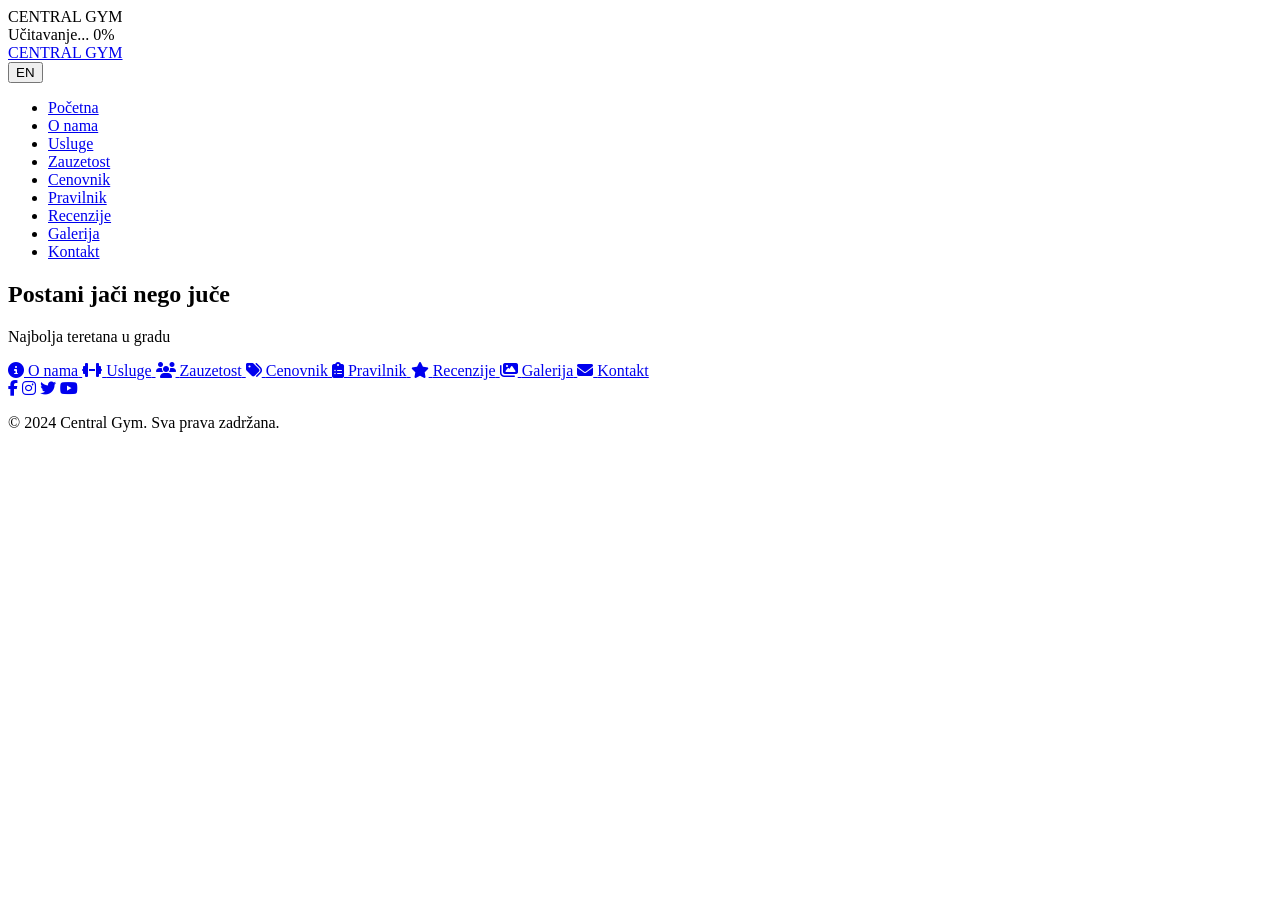
==== index.html @ d873c247 "Add files via upload" ====
<!DOCTYPE html>
<html lang="sr">
<head>
    <meta charset="UTF-8">
    <meta name="viewport" content="width=device-width, initial-scale=1.0">
    <title>Central Gym - Postani jači nego juče</title>
    
    <link rel="preconnect" href="https://fonts.googleapis.com">
    <link rel="preconnect" href="https://fonts.gstatic.com" crossorigin>
    <link href="https://fonts.googleapis.com/css2?family=Poppins:wght@300;400;600;700;900&display=swap" rel="stylesheet">
    <link rel="stylesheet" href="https://cdnjs.cloudflare.com/ajax/libs/font-awesome/6.4.0/css/all.min.css">
    
    <link rel="stylesheet" href="css/style.css">
    <link rel="stylesheet" href="css/navbar.css">
    <link rel="stylesheet" href="css/responsive.css">
</head>
<body>
    <div class="page-bg" style="background-image: url('assets/cntrl1.jpg')"></div>
    <!-- Loader -->
    <div class="loader-container" id="loader">
        <div class="loader-content">
            <div class="logo-loader">CENTRAL GYM</div>
            <div class="weight-bar">
                <div class="weight-plate left"></div>
                <div class="bar">
                    <div class="bar-fill" id="barFill"></div>
                </div>
                <div class="weight-plate right"></div>
            </div>
            <div class="loading-text" id="loadingText" data-sr="Učitavanje... 0%" data-en="Loading... 0%">Učitavanje... 0%</div>
        </div>
    </div>

    <!-- Navbar -->
    <nav class="navbar">
        <div class="nav-container">
            <a href="index.html" class="logo">CENTRAL GYM</a>
            <div class="nav-right">
                <button class="lang-switch" onclick="toggleLanguage()">EN</button>
                <div class="hamburger" onclick="toggleMenu()">
                    <span></span>
                    <span></span>
                    <span></span>
                </div>
            </div>
        </div>
    </nav>

    <!-- Fullscreen Menu -->
    <div class="menu-overlay" id="menuOverlay">
        <ul class="nav-menu">
            <li><a href="index.html" onclick="closeMenu()" data-sr="Početna" data-en="Home">Početna</a></li>
            <li><a href="onama.html" onclick="closeMenu()" data-sr="O nama" data-en="About">O nama</a></li>
            <li><a href="usluge.html" onclick="closeMenu()" data-sr="Usluge" data-en="Services">Usluge</a></li>
            <li><a href="zauzetost.html" onclick="closeMenu()" data-sr="Zauzetost" data-en="Occupancy">Zauzetost</a></li>
            <li><a href="cenovnik.html" onclick="closeMenu()" data-sr="Cenovnik" data-en="Pricing">Cenovnik</a></li>
            <li><a href="pravilnik.html" onclick="closeMenu()" data-sr="Pravilnik" data-en="Rules">Pravilnik</a></li>
            <li><a href="recenzije.html" onclick="closeMenu()" data-sr="Recenzije" data-en="Reviews">Recenzije</a></li>
            <li><a href="galerija.html" onclick="closeMenu()" data-sr="Galerija" data-en="Gallery">Galerija</a></li>
            <li><a href="kontakt.html" onclick="closeMenu()" data-sr="Kontakt" data-en="Contact">Kontakt</a></li>
        </ul>
    </div>

    <!-- Hero Section -->
    <section class="hero">
        <div class="hero-content">
            <h1 data-sr="Postani jači nego juče" data-en="Become Stronger Than Yesterday">Postani jači nego juče</h1>
            <p data-sr="Najbolja teretana u gradu" data-en="The Best Gym in the City">Najbolja teretana u gradu</p>
        </div>

        <!-- Quick Navigation -->
        <div class="quick-nav">
            <a href="onama.html" class="quick-nav-item">
                <i class="fas fa-info-circle"></i>
                <span data-sr="O nama" data-en="About Us">O nama</span>
            </a>
            <a href="usluge.html" class="quick-nav-item">
                <i class="fas fa-dumbbell"></i>
                <span data-sr="Usluge" data-en="Services">Usluge</span>
            </a>
            <a href="zauzetost.html" class="quick-nav-item">
                <i class="fas fa-users"></i>
                <span data-sr="Zauzetost" data-en="Occupancy">Zauzetost</span>
            </a>
            <a href="cenovnik.html" class="quick-nav-item">
                <i class="fas fa-tags"></i>
                <span data-sr="Cenovnik" data-en="Pricing">Cenovnik</span>
            </a>
            <a href="pravilnik.html" class="quick-nav-item">
                <i class="fas fa-clipboard-list"></i>
                <span data-sr="Pravilnik" data-en="Rules">Pravilnik</span>
            </a>
            <a href="recenzije.html" class="quick-nav-item">
                <i class="fas fa-star"></i>
                <span data-sr="Recenzije" data-en="Reviews">Recenzije</span>
            </a>
            <a href="galerija.html" class="quick-nav-item">
                <i class="fas fa-images"></i>
                <span data-sr="Galerija" data-en="Gallery">Galerija</span>
            </a>
            <a href="kontakt.html" class="quick-nav-item">
                <i class="fas fa-envelope"></i>
                <span data-sr="Kontakt" data-en="Contact">Kontakt</span>
            </a>
        </div>
    </section>

    <!-- Footer -->
    <footer>
        <div class="footer-content">
            <div class="social-links">
                <a href="#"><i class="fab fa-facebook-f"></i></a>
                <a href="#"><i class="fab fa-instagram"></i></a>
                <a href="#"><i class="fab fa-twitter"></i></a>
                <a href="#"><i class="fab fa-youtube"></i></a>
            </div>
            <p class="copyright" data-sr="© 2024 Central Gym. Sva prava zadržana." data-en="© 2024 Central Gym. All rights reserved.">© 2024 Central Gym. Sva prava zadržana.</p>
        </div>
    </footer>

    <script src="js/loader.js"></script>
    <script src="js/main.js"></script>
</body>
</html>
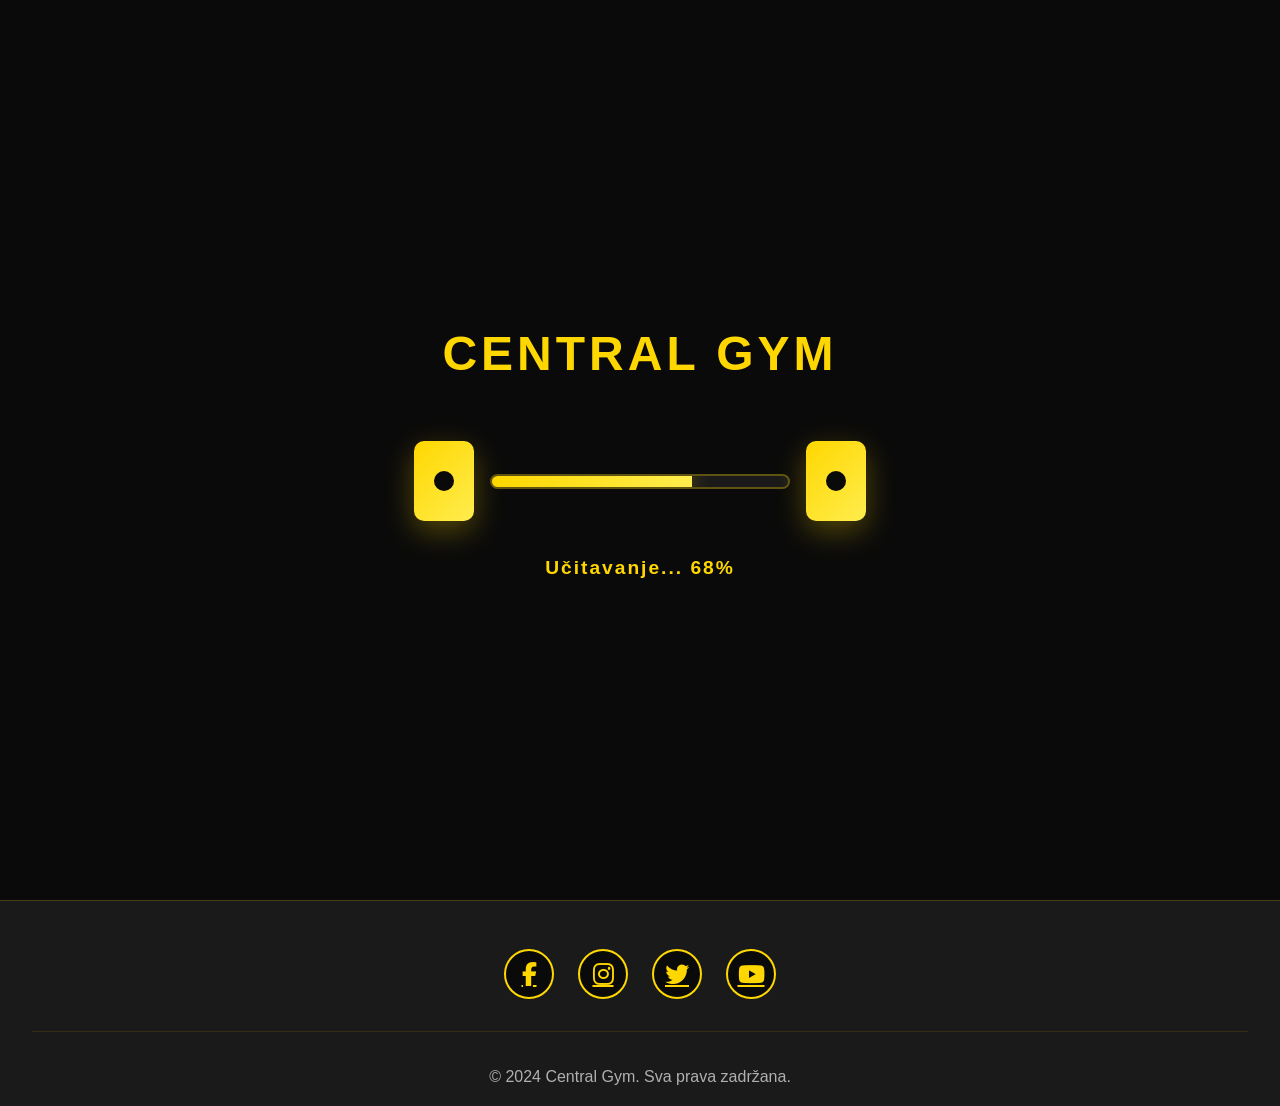
==== commit c17520db: "Update index.html" ====
--- a/index.html
+++ b/index.html
@@ -15,7 +15,7 @@
     <link rel="stylesheet" href="css/responsive.css">
 </head>
 <body>
-    <div class="page-bg" style="background-image: url('assets/cntrl1.jpg')"></div>
+    <div class="page-bg" style="background-image: url('https://res.cloudinary.com/yourname/image/upload/cntrl1.jpg')"></div>
     <!-- Loader -->
     <div class="loader-container" id="loader">
         <div class="loader-content">
@@ -121,4 +121,4 @@
     <script src="js/loader.js"></script>
     <script src="js/main.js"></script>
 </body>
-</html>+</html>
--- a/css/style.css
+++ b/css/style.css
@@ -0,0 +1,1660 @@
+* {
+    margin: 0;
+    padding: 0;
+    box-sizing: border-box;
+}
+
+:root {
+    --primary-gold: #FFD700;
+    --dark-bg: #0a0a0a;
+    --card-bg: #1a1a1a;
+    --text-white: #ffffff;
+    --text-gray: #b0b0b0;
+    --green: #00ff41;
+    --yellow: #FFD700;
+    --red: #ff3838;
+    --transition: all 0.3s cubic-bezier(0.4, 0, 0.2, 1);
+}
+
+body {
+    font-family: 'Poppins', sans-serif;
+    background-color: var(--dark-bg);
+    color: var(--text-white);
+    line-height: 1.6;
+    overflow-x: hidden;
+}
+
+/* Page background images */
+.page-bg {
+    position: fixed;
+    top: 0;
+    left: 0;
+    width: 100%;
+    height: 100%;
+    z-index: -1;
+    background-size: cover;
+    background-position: center;
+    background-repeat: no-repeat;
+    filter: blur(8px);
+    transform: scale(1.05);
+}
+
+.page-bg::after {
+    content: '';
+    position: absolute;
+    top: 0;
+    left: 0;
+    width: 100%;
+    height: 100%;
+    background: rgba(10, 10, 10, 0.75);
+}
+
+/* Loader Styles */
+/* Loader Styles - FIX */
+.loader-container {
+    position: fixed;
+    top: 0;
+    left: 0;
+    width: 100%;
+    height: 100vh;
+    background: var(--dark-bg); /* Solidna pozadina */
+    display: flex;
+    align-items: center;
+    justify-content: center;
+    z-index: 9999;
+    transition: opacity 0.5s ease, visibility 0.5s ease;
+}
+
+.loader-container.hidden {
+    opacity: 0;
+    visibility: hidden;
+    pointer-events: none; /* Dodato da se ne može kliknuti */
+}
+
+.loader-content {
+    text-align: center;
+}
+
+.logo-loader {
+    font-size: 3rem;
+    font-weight: 900;
+    color: var(--primary-gold);
+    text-transform: uppercase;
+    letter-spacing: 4px;
+    margin-bottom: 3rem;
+    animation: pulse 2s ease-in-out infinite;
+}
+
+@keyframes pulse {
+    0%, 100% { opacity: 1; transform: scale(1); }
+    50% { opacity: 0.8; transform: scale(1.05); }
+}
+
+/* Weight Bar Loader */
+.weight-bar {
+    display: flex;
+    align-items: center;
+    justify-content: center;
+    gap: 1rem;
+    margin-bottom: 2rem;
+}
+
+.weight-plate {
+    width: 60px;
+    height: 80px;
+    background: linear-gradient(135deg, var(--primary-gold) 0%, #ffed4e 100%);
+    border-radius: 10px;
+    position: relative;
+    box-shadow: 0 10px 30px rgba(255, 215, 0, 0.3);
+}
+
+.weight-plate::before {
+    content: '';
+    position: absolute;
+    top: 50%;
+    left: 50%;
+    transform: translate(-50%, -50%);
+    width: 20px;
+    height: 20px;
+    background: var(--dark-bg);
+    border-radius: 50%;
+}
+
+.weight-plate.left {
+    animation: liftLeft 1.5s ease-in-out infinite;
+}
+
+.weight-plate.right {
+    animation: liftRight 1.5s ease-in-out infinite;
+}
+
+@keyframes liftLeft {
+    0%, 100% { transform: translateY(0) rotate(0deg); }
+    50% { transform: translateY(-20px) rotate(-10deg); }
+}
+
+@keyframes liftRight {
+    0%, 100% { transform: translateY(0) rotate(0deg); }
+    50% { transform: translateY(-20px) rotate(10deg); }
+}
+
+.bar {
+    width: 300px;
+    height: 15px;
+    background: var(--card-bg);
+    border-radius: 10px;
+    overflow: hidden;
+    border: 2px solid rgba(255, 215, 0, 0.3);
+}
+
+.bar-fill {
+    height: 100%;
+    width: 0%;
+    background: linear-gradient(90deg, var(--primary-gold) 0%, #ffed4e 100%);
+    transition: width 0.3s ease;
+    box-shadow: 0 0 20px rgba(255, 215, 0, 0.5);
+}
+
+.loading-text {
+    color: var(--primary-gold);
+    font-size: 1.2rem;
+    font-weight: 600;
+    letter-spacing: 2px;
+}
+
+/* Common Button */
+.cta-button {
+    display: inline-block;
+    background: var(--primary-gold);
+    color: var(--dark-bg);
+    padding: 1rem 3rem;
+    border-radius: 50px;
+    text-decoration: none;
+    font-weight: 700;
+    font-size: 1.1rem;
+    text-transform: uppercase;
+    letter-spacing: 2px;
+    transition: var(--transition);
+    box-shadow: 0 10px 30px rgba(255, 215, 0, 0.3);
+    border: none;
+    cursor: pointer;
+    font-family: 'Poppins', sans-serif;
+}
+
+.cta-button:hover {
+    transform: translateY(-5px);
+    box-shadow: 0 15px 40px rgba(255, 215, 0, 0.5);
+}
+
+/* Hero Section */
+/* Hero Section - RESPONSIVE FIX */
+.hero {
+    min-height: 100vh;
+    height: 100vh;
+    display: flex;
+    flex-direction: column;
+    align-items: center;
+    justify-content: center;
+    text-align: center;
+    background: linear-gradient(rgba(0, 0, 0, 0.7), rgba(0, 0, 0, 0.7)),
+                url('data:image/svg+xml,<svg xmlns="http://www.w3.org/2000/svg" viewBox="0 0 1200 800"><rect fill="%230a0a0a"/><path fill="%23FFD700" opacity="0.05" d="M0 400l50-16.7c50-16.6 150-50 250-50 100 0 200 33.4 300 50 100 16.7 200 16.7 300 0 100-16.6 200-50 250-66.6l50-16.7V0H0z"/></svg>');
+    background-size: cover;
+    background-position: center;
+    background-attachment: fixed;
+    position: relative;
+    overflow: hidden;
+    padding: 100px 20px 200px; /* Više padding-a dole za quick nav */
+}
+
+.hero::before {
+    content: '';
+    position: absolute;
+    top: 0;
+    left: 0;
+    right: 0;
+    bottom: 0;
+    background: radial-gradient(circle at 50% 50%, rgba(255, 215, 0, 0.1) 0%, transparent 50%);
+}
+
+.hero-content {
+    max-width: 900px;
+    padding: 2rem 1rem;
+    animation: fadeInUp 1s ease-out;
+    position: relative;
+    z-index: 1;
+    margin-bottom: 2rem; /* Razmak između naslova i quick nav */
+}
+
+.hero h1 {
+    font-size: 4.5rem;
+    font-weight: 900;
+    margin-bottom: 1rem;
+    text-transform: uppercase;
+    letter-spacing: 3px;
+    background: linear-gradient(135deg, var(--text-white) 0%, var(--primary-gold) 100%);
+    -webkit-background-clip: text;
+    -webkit-text-fill-color: transparent;
+    background-clip: text;
+}
+
+.hero p {
+    font-size: 1.5rem;
+    margin-bottom: 2rem;
+    color: var(--text-gray);
+    font-weight: 300;
+}
+
+@keyframes fadeInUp {
+    from {
+        opacity: 0;
+        transform: translateY(50px);
+    }
+    to {
+        opacity: 1;
+        transform: translateY(0);
+    }
+}
+
+/* Page Container */
+.page-container {
+    min-height: 100vh;
+    padding-top: 100px;
+}
+
+.page-section {
+    padding: 4rem 2rem;
+    max-width: 1400px;
+    margin: 0 auto;
+    opacity: 0;
+    animation: fadeInUp 0.8s ease-out forwards;
+}
+
+.page-section.visible {
+    opacity: 1;
+}
+
+.page-title {
+    font-size: 3.5rem;
+    font-weight: 900;
+    text-align: center;
+    margin-bottom: 3rem;
+    text-transform: uppercase;
+    letter-spacing: 2px;
+    background: linear-gradient(135deg, var(--text-white) 0%, var(--primary-gold) 100%);
+    -webkit-background-clip: text;
+    -webkit-text-fill-color: transparent;
+    background-clip: text;
+}
+
+/* About Page Styles */
+.about-content {
+    display: grid;
+    grid-template-columns: 1fr 1fr;
+    gap: 4rem;
+    align-items: center;
+    margin-bottom: 4rem;
+}
+
+.about-text {
+    font-size: 1.1rem;
+    line-height: 1.8;
+    color: var(--text-gray);
+}
+
+.about-text h3 {
+    color: var(--primary-gold);
+    margin-bottom: 1rem;
+    font-size: 1.8rem;
+}
+
+.about-text p {
+    margin-bottom: 1.5rem;
+}
+
+.about-features {
+    display: grid;
+    gap: 1.5rem;
+}
+
+.feature-item {
+    background: var(--card-bg);
+    padding: 1.5rem;
+    border-radius: 15px;
+    border-left: 4px solid var(--primary-gold);
+    transition: var(--transition);
+}
+
+.feature-item:hover {
+    transform: translateX(10px);
+    box-shadow: 0 10px 30px rgba(255, 215, 0, 0.2);
+}
+
+.feature-item i {
+    color: var(--primary-gold);
+    font-size: 2rem;
+    margin-bottom: 0.5rem;
+}
+
+.feature-item h3 {
+    color: var(--text-white);
+    font-size: 1.2rem;
+    margin-bottom: 0.5rem;
+}
+
+.feature-item p {
+    color: var(--text-gray);
+    font-size: 0.95rem;
+}
+
+/* Stats Section */
+.stats-section {
+    display: grid;
+    grid-template-columns: repeat(auto-fit, minmax(250px, 1fr));
+    gap: 2rem;
+    margin-top: 4rem;
+}
+
+.stat-card {
+    background: var(--card-bg);
+    padding: 2rem;
+    border-radius: 20px;
+    text-align: center;
+    border: 2px solid transparent;
+    transition: var(--transition);
+}
+
+.stat-card:hover {
+    border-color: var(--primary-gold);
+    transform: translateY(-10px);
+    box-shadow: 0 20px 40px rgba(255, 215, 0, 0.2);
+}
+
+.stat-number {
+    font-size: 3rem;
+    font-weight: 900;
+    color: var(--primary-gold);
+    margin-bottom: 0.5rem;
+}
+
+.stat-label {
+    color: var(--text-gray);
+    font-size: 1.1rem;
+}
+
+/* Services Page */
+.services-grid {
+    display: grid;
+    grid-template-columns: repeat(auto-fit, minmax(320px, 1fr));
+    gap: 2rem;
+}
+
+.service-card {
+    background: var(--card-bg);
+    padding: 2.5rem;
+    border-radius: 20px;
+    text-align: center;
+    transition: var(--transition);
+    border: 2px solid transparent;
+    position: relative;
+    overflow: hidden;
+}
+
+.service-card::before {
+    content: '';
+    position: absolute;
+    top: 0;
+    left: -100%;
+    width: 100%;
+    height: 100%;
+    background: linear-gradient(90deg, transparent, rgba(255, 215, 0, 0.1), transparent);
+    transition: var(--transition);
+}
+
+.service-card:hover::before {
+    left: 100%;
+}
+
+.service-card:hover {
+    border-color: var(--primary-gold);
+    transform: translateY(-10px);
+    box-shadow: 0 20px 40px rgba(255, 215, 0, 0.2);
+}
+
+.service-card i {
+    font-size: 3.5rem;
+    color: var(--primary-gold);
+    margin-bottom: 1rem;
+}
+
+.service-card h3 {
+    font-size: 1.5rem;
+    margin-bottom: 1rem;
+    color: var(--text-white);
+}
+
+.service-card p {
+    color: var(--text-gray);
+    margin-bottom: 1.5rem;
+    line-height: 1.6;
+}
+
+.service-features {
+    list-style: none;
+    text-align: left;
+    margin-top: 1.5rem;
+}
+
+.service-features li {
+    padding: 0.5rem 0;
+    color: var(--text-gray);
+}
+
+.service-features li i {
+    color: var(--primary-gold);
+    font-size: 1rem;
+    margin-right: 0.5rem;
+}
+
+/* Occupancy Page */
+.occupancy-container {
+    background: var(--card-bg);
+    padding: 3rem;
+    border-radius: 25px;
+    text-align: center;
+    max-width: 600px;
+    margin: 0 auto 4rem;
+    border: 2px solid var(--primary-gold);
+    box-shadow: 0 20px 60px rgba(255, 215, 0, 0.2);
+}
+
+.occupancy-count {
+    font-size: 4rem;
+    font-weight: 900;
+    color: var(--primary-gold);
+    margin: 1rem 0;
+}
+
+.occupancy-status {
+    font-size: 1.5rem;
+    font-weight: 600;
+    padding: 1rem 2rem;
+    border-radius: 50px;
+    margin: 1.5rem 0;
+    display: inline-block;
+}
+
+.status-low {
+    background: rgba(0, 255, 65, 0.2);
+    color: var(--green);
+    border: 2px solid var(--green);
+}
+
+.status-medium {
+    background: rgba(255, 215, 0, 0.2);
+    color: var(--yellow);
+    border: 2px solid var(--yellow);
+}
+
+.status-high {
+    background: rgba(255, 56, 56, 0.2);
+    color: var(--red);
+    border: 2px solid var(--red);
+}
+
+.checkin-demo {
+    margin-top: 2rem;
+    padding-top: 2rem;
+    border-top: 1px solid rgba(255, 215, 0, 0.2);
+}
+
+.checkin-demo p {
+    color: var(--text-gray);
+    margin-bottom: 1rem;
+    font-size: 0.9rem;
+}
+
+.info-cards {
+    display: grid;
+    grid-template-columns: repeat(auto-fit, minmax(300px, 1fr));
+    gap: 2rem;
+}
+
+.info-card {
+    background: var(--card-bg);
+    padding: 2rem;
+    border-radius: 20px;
+    border-left: 4px solid var(--primary-gold);
+}
+
+.info-card i {
+    font-size: 2.5rem;
+    color: var(--primary-gold);
+    margin-bottom: 1rem;
+}
+
+.info-card h3 {
+    color: var(--primary-gold);
+    margin-bottom: 1rem;
+    font-size: 1.3rem;
+}
+
+.info-card p {
+    color: var(--text-gray);
+    line-height: 1.6;
+    margin-bottom: 0.5rem;
+}
+
+/* Pricing Page */
+.pricing-container {
+    display: grid;
+    gap: 4rem;
+}
+
+.pricing-section h3 {
+    color: var(--primary-gold);
+    font-size: 2rem;
+    margin-bottom: 2rem;
+    text-align: center;
+}
+
+.pricing-grid {
+    display: grid;
+    grid-template-columns: repeat(auto-fit, minmax(250px, 1fr));
+    gap: 1.5rem;
+}
+
+.price-card {
+    background: var(--card-bg);
+    padding: 2rem;
+    border-radius: 20px;
+    text-align: center;
+    transition: var(--transition);
+    border: 2px solid transparent;
+    position: relative;
+}
+
+.price-card:hover {
+    border-color: var(--primary-gold);
+    transform: scale(1.05);
+    box-shadow: 0 20px 40px rgba(255, 215, 0, 0.3);
+}
+
+.price-card.featured {
+    border-color: var(--primary-gold);
+    background: linear-gradient(135deg, var(--card-bg) 0%, rgba(255, 215, 0, 0.1) 100%);
+}
+
+.price-card h4 {
+    font-size: 1.3rem;
+    margin-bottom: 1rem;
+    color: var(--text-white);
+}
+
+.price {
+    font-size: 2.5rem;
+    font-weight: 900;
+    color: var(--primary-gold);
+    margin: 1rem 0;
+}
+
+.price span {
+    font-size: 1rem;
+    color: var(--text-gray);
+}
+
+.badge {
+    position: absolute;
+    top: -10px;
+    right: 20px;
+    background: var(--primary-gold);
+    color: var(--dark-bg);
+    padding: 0.3rem 1rem;
+    border-radius: 20px;
+    font-size: 0.8rem;
+    font-weight: 700;
+}
+
+.daily-training {
+    background: linear-gradient(135deg, var(--primary-gold) 0%, #ffed4e 100%);
+    color: var(--dark-bg);
+    padding: 3rem;
+    border-radius: 20px;
+    text-align: center;
+    margin-top: 2rem;
+}
+
+.daily-training h4 {
+    font-size: 2rem;
+    margin-bottom: 1rem;
+}
+
+.daily-training .price {
+    color: var(--dark-bg);
+    font-size: 3rem;
+}
+
+.pricing-info {
+    background: var(--card-bg);
+    padding: 2.5rem;
+    border-radius: 20px;
+    margin-top: 2rem;
+}
+
+.pricing-info h3 {
+    color: var(--primary-gold);
+    margin-bottom: 1.5rem;
+    text-align: left;
+}
+
+.included-list {
+    list-style: none;
+    display: grid;
+    grid-template-columns: repeat(auto-fit, minmax(300px, 1fr));
+    gap: 1rem;
+}
+
+.included-list li {
+    padding: 0.5rem 0;
+    color: var(--text-gray);
+}
+
+.included-list li i {
+    color: var(--primary-gold);
+    margin-right: 0.5rem;
+}
+
+/* Rules Page */
+.rules-intro {
+    text-align: center;
+    max-width: 800px;
+    margin: 0 auto 3rem;
+    color: var(--text-gray);
+    font-size: 1.1rem;
+}
+
+.rules-grid {
+    display: grid;
+    gap: 1.5rem;
+}
+
+.rule-item {
+    background: var(--card-bg);
+    padding: 2rem;
+    border-radius: 15px;
+    display: flex;
+    align-items: flex-start;
+    gap: 1.5rem;
+    transition: var(--transition);
+    border-left: 4px solid var(--primary-gold);
+}
+
+.rule-item:hover {
+    transform: translateX(10px);
+    box-shadow: 0 10px 30px rgba(255, 215, 0, 0.2);
+}
+
+.rule-icon {
+    font-size: 2.5rem;
+    color: var(--primary-gold);
+    min-width: 50px;
+}
+
+.rule-content h3 {
+    color: var(--primary-gold);
+    margin-bottom: 0.5rem;
+    font-size: 1.3rem;
+}
+
+.rule-content p {
+    color: var(--text-gray);
+    line-height: 1.6;
+}
+
+.rules-footer {
+    margin-top: 3rem;
+}
+
+.rules-note {
+    background: rgba(255, 215, 0, 0.1);
+    border: 2px solid var(--primary-gold);
+    border-radius: 15px;
+    padding: 2rem;
+    display: flex;
+    align-items: center;
+    gap: 1.5rem;
+}
+
+.rules-note i {
+    font-size: 2rem;
+    color: var(--primary-gold);
+}
+
+.rules-note p {
+    color: var(--text-gray);
+    line-height: 1.6;
+}
+
+/* Reviews Page */
+.review-stats {
+    display: grid;
+    grid-template-columns: repeat(auto-fit, minmax(250px, 1fr));
+    gap: 2rem;
+    margin-bottom: 4rem;
+}
+
+.stat-box {
+    background: var(--card-bg);
+    padding: 2rem;
+    border-radius: 20px;
+    text-align: center;
+    border: 2px solid var(--primary-gold);
+}
+
+.stat-box .stat-number {
+    font-size: 3.5rem;
+    font-weight: 900;
+    color: var(--primary-gold);
+    margin-bottom: 0.5rem;
+}
+
+.stars-large {
+    color: var(--primary-gold);
+    font-size: 1.5rem;
+    margin: 1rem 0;
+}
+
+.stat-box p {
+    color: var(--text-gray);
+    font-size: 1.1rem;
+}
+
+.reviews-grid {
+    display: grid;
+    grid-template-columns: repeat(auto-fit, minmax(350px, 1fr));
+    gap: 2rem;
+    margin-bottom: 4rem;
+}
+
+.review-card {
+    background: var(--card-bg);
+    padding: 2rem;
+    border-radius: 20px;
+    transition: var(--transition);
+    border: 2px solid transparent;
+}
+
+.review-card:hover {
+    border-color: var(--primary-gold);
+    transform: translateY(-10px);
+    box-shadow: 0 20px 40px rgba(255, 215, 0, 0.2);
+}
+
+.review-header {
+    display: flex;
+    align-items: center;
+    gap: 1rem;
+    margin-bottom: 1rem;
+}
+
+.reviewer-avatar {
+    width: 60px;
+    height: 60px;
+    border-radius: 50%;
+    background: linear-gradient(135deg, var(--primary-gold) 0%, #ffed4e 100%);
+    display: flex;
+    align-items: center;
+    justify-content: center;
+    font-size: 1.5rem;
+    font-weight: 700;
+    color: var(--dark-bg);
+    flex-shrink: 0;
+}
+
+.reviewer-info h4 {
+    color: var(--text-white);
+    margin-bottom: 0.3rem;
+}
+
+.stars {
+    color: var(--primary-gold);
+    font-size: 0.9rem;
+}
+
+.review-date {
+    color: var(--text-gray);
+    font-size: 0.85rem;
+}
+
+.review-text {
+    color: var(--text-gray);
+    line-height: 1.6;
+    font-style: italic;
+}
+
+.translate-btn {
+    background: none;
+    border: 1px solid rgba(255, 215, 0, 0.3);
+    color: var(--primary-gold);
+    padding: 0.4rem 0.8rem;
+    border-radius: 8px;
+    cursor: pointer;
+    font-size: 0.8rem;
+    font-family: 'Poppins', sans-serif;
+    margin-top: 0.8rem;
+    transition: var(--transition);
+    display: inline-flex;
+    align-items: center;
+    gap: 0.4rem;
+}
+
+.translate-btn:hover {
+    background: rgba(255, 215, 0, 0.1);
+    border-color: var(--primary-gold);
+}
+
+.translate-btn i {
+    font-size: 0.9rem;
+}
+
+.review-cta {
+    background: var(--card-bg);
+    padding: 3rem;
+    border-radius: 20px;
+    text-align: center;
+    border: 2px solid var(--primary-gold);
+}
+
+.review-cta h3 {
+    color: var(--primary-gold);
+    font-size: 2rem;
+    margin-bottom: 1rem;
+}
+
+.review-cta p {
+    color: var(--text-gray);
+    margin-bottom: 2rem;
+    font-size: 1.1rem;
+}
+
+/* Gallery Page */
+.gallery-intro {
+    text-align: center;
+    max-width: 800px;
+    margin: 0 auto 3rem;
+    color: var(--text-gray);
+    font-size: 1.1rem;
+}
+
+.gallery-grid {
+    display: grid;
+    grid-template-columns: repeat(auto-fit, minmax(300px, 1fr));
+    gap: 1.5rem;
+    margin-bottom: 3rem;
+}
+
+.gallery-item {
+    position: relative;
+    overflow: hidden;
+    border-radius: 15px;
+    cursor: pointer;
+    aspect-ratio: 4/3;
+    background: var(--card-bg);
+    border: 2px solid transparent;
+    transition: var(--transition);
+}
+
+.gallery-item:hover {
+    border-color: var(--primary-gold);
+}
+
+.gallery-item::before {
+    content: '';
+    position: absolute;
+    top: 0;
+    left: 0;
+    right: 0;
+    bottom: 0;
+    background: rgba(255, 215, 0, 0.7);
+    opacity: 0;
+    transition: var(--transition);
+    z-index: 1;
+}
+
+.gallery-item:hover::before {
+    opacity: 1;
+}
+
+.gallery-item::after {
+    content: '\f00e';
+    font-family: 'Font Awesome 6 Free';
+    font-weight: 900;
+    position: absolute;
+    top: 50%;
+    left: 50%;
+    transform: translate(-50%, -50%) scale(0);
+    font-size: 3rem;
+    color: var(--dark-bg);
+    z-index: 2;
+    transition: var(--transition);
+}
+
+.gallery-item:hover::after {
+    transform: translate(-50%, -50%) scale(1);
+}
+
+.gallery-placeholder {
+    width: 100%;
+    height: 100%;
+    display: flex;
+    flex-direction: column;
+    align-items: center;
+    justify-content: center;
+    background: linear-gradient(135deg, var(--card-bg) 0%, rgba(255, 215, 0, 0.1) 100%);
+    color: var(--primary-gold);
+    font-size: 4rem;
+    gap: 1rem;
+}
+
+.gallery-placeholder p {
+    font-size: 1.1rem;
+    color: var(--text-gray);
+}
+
+.gallery-note {
+    background: var(--card-bg);
+    padding: 2rem;
+    border-radius: 15px;
+    text-align: center;
+    border-left: 4px solid var(--primary-gold);
+}
+
+.gallery-note i {
+    color: var(--primary-gold);
+    margin-right: 0.5rem;
+}
+
+.gallery-note p {
+    color: var(--text-gray);
+}
+
+/* Contact Page */
+.contact-container {
+    display: grid;
+    grid-template-columns: 1fr 1fr;
+    gap: 4rem;
+    margin-bottom: 3rem;
+}
+
+.contact-info {
+    display: grid;
+    gap: 2rem;
+}
+
+.contact-item {
+    display: flex;
+    align-items: flex-start;
+    gap: 1.5rem;
+}
+
+.contact-item i {
+    font-size: 2rem;
+    color: var(--primary-gold);
+    min-width: 40px;
+}
+
+.contact-item h3 {
+    color: var(--primary-gold);
+    margin-bottom: 0.5rem;
+    font-size: 1.3rem;
+}
+
+.contact-item p,
+.contact-item a {
+    color: var(--text-gray);
+    text-decoration: none;
+    transition: var(--transition);
+}
+
+.contact-item a:hover {
+    color: var(--primary-gold);
+}
+
+.social-links-inline {
+    display: flex;
+    gap: 1rem;
+    margin-top: 0.5rem;
+}
+
+.social-links-inline a {
+    width: 40px;
+    height: 40px;
+    border-radius: 50%;
+    background: var(--dark-bg);
+    display: flex;
+    align-items: center;
+    justify-content: center;
+    color: var(--primary-gold);
+    font-size: 1.2rem;
+    transition: var(--transition);
+    border: 2px solid var(--primary-gold);
+}
+
+.social-links-inline a:hover {
+    background: var(--primary-gold);
+    color: var(--dark-bg);
+}
+
+.contact-form {
+    background: var(--card-bg);
+    padding: 2.5rem;
+    border-radius: 20px;
+    border: 2px solid var(--primary-gold);
+}
+
+.contact-form h3 {
+    color: var(--primary-gold);
+    margin-bottom: 2rem;
+    font-size: 1.5rem;
+}
+
+.form-group {
+    display: grid;
+    gap: 0.5rem;
+    margin-bottom: 1.5rem;
+}
+
+.form-group label {
+    color: var(--primary-gold);
+    font-weight: 600;
+}
+
+.form-group input,
+.form-group textarea,
+.form-group select {
+    background: var(--dark-bg);
+    border: 2px solid rgba(255, 215, 0, 0.2);
+    border-radius: 10px;
+    padding: 1rem;
+    color: var(--text-white);
+    font-family: 'Poppins', sans-serif;
+    transition: var(--transition);
+}
+
+.form-group input:focus,
+.form-group textarea:focus,
+.form-group select:focus {
+    outline: none;
+    border-color: var(--primary-gold);
+    box-shadow: 0 0 20px rgba(255, 215, 0, 0.2);
+}
+
+.form-group textarea {
+    min-height: 150px;
+    resize: vertical;
+}
+
+.map-container {
+    margin-top: 3rem;
+    border-radius: 15px;
+    overflow: hidden;
+    height: 400px;
+    background: var(--card-bg);
+    display: flex;
+    align-items: center;
+    justify-content: center;
+    border: 2px solid var(--primary-gold);
+}
+
+.map-placeholder {
+    color: var(--text-gray);
+    text-align: center;
+    padding: 2rem;
+}
+
+.map-placeholder i {
+    font-size: 4rem;
+    color: var(--primary-gold);
+    margin-bottom: 1rem;
+}
+
+.map-placeholder p {
+    margin: 0.5rem 0;
+    line-height: 1.6;
+}
+
+/* Lightbox */
+/* Footer */
+footer {
+    background: var(--card-bg);
+    padding: 3rem 2rem 1rem;
+    text-align: center;
+    border-top: 1px solid rgba(255, 215, 0, 0.2);
+}
+
+.footer-content {
+    max-width: 1400px;
+    margin: 0 auto;
+}
+
+.social-links {
+    display: flex;
+    justify-content: center;
+    gap: 1.5rem;
+    margin-bottom: 2rem;
+}
+
+.social-links a {
+    width: 50px;
+    height: 50px;
+    border-radius: 50%;
+    background: var(--dark-bg);
+    display: flex;
+    align-items: center;
+    justify-content: center;
+    color: var(--primary-gold);
+    font-size: 1.5rem;
+    transition: var(--transition);
+    border: 2px solid var(--primary-gold);
+}
+
+.social-links a:hover {
+    background: var(--primary-gold);
+    color: var(--dark-bg);
+    transform: translateY(-5px);
+}
+
+.copyright {
+    color: var(--text-gray);
+    padding-top: 2rem;
+    border-top: 1px solid rgba(255, 215, 0, 0.1);
+}
+/* Pricing Note Style */
+.pricing-note {
+    background: var(--card-bg);
+    padding: 2.5rem;
+    border-radius: 20px;
+    margin-top: 2rem;
+    display: flex;
+    align-items: flex-start;
+    gap: 1.5rem;
+    border-left: 4px solid var(--primary-gold);
+}
+
+.pricing-note i {
+    font-size: 2.5rem;
+    color: var(--primary-gold);
+    min-width: 50px;
+}
+
+.pricing-note h3 {
+    color: var(--primary-gold);
+    margin-bottom: 1rem;
+    font-size: 1.5rem;
+}
+
+.pricing-note p {
+    color: var(--text-gray);
+    line-height: 1.6;
+    margin-bottom: 0.5rem;
+}
+
+@media (max-width: 768px) {
+    .pricing-note {
+        flex-direction: column;
+        text-align: center;
+    }
+}
+/* Services CTA */
+.services-cta {
+    background: linear-gradient(135deg, var(--card-bg) 0%, rgba(255, 215, 0, 0.1) 100%);
+    padding: 3rem;
+    border-radius: 20px;
+    text-align: center;
+    margin-top: 3rem;
+    border: 2px solid var(--primary-gold);
+}
+
+.services-cta h3 {
+    color: var(--primary-gold);
+    font-size: 2rem;
+    margin-bottom: 1rem;
+}
+
+.services-cta p {
+    color: var(--text-gray);
+    font-size: 1.1rem;
+    margin-bottom: 2rem;
+}
+/* Quick Navigation */
+/* Quick Navigation - IMPROVED */
+.quick-nav {
+    position: absolute;
+    bottom: 3rem;
+    left: 50%;
+    transform: translateX(-50%);
+    display: grid;
+    grid-template-columns: repeat(4, 1fr);
+    gap: 1rem;
+    max-width: 1200px;
+    width: 90%;
+    padding: 0 1rem;
+    z-index: 10;
+}
+
+.quick-nav-item {
+    background: rgba(26, 26, 26, 0.95);
+    backdrop-filter: blur(10px);
+    border: 2px solid rgba(255, 215, 0, 0.3);
+    border-radius: 15px;
+    padding: 1.5rem 1rem;
+    display: flex;
+    flex-direction: column;
+    align-items: center;
+    justify-content: center;
+    gap: 0.7rem;
+    text-decoration: none;
+    color: var(--text-white);
+    transition: var(--transition);
+    cursor: pointer;
+    position: relative;
+    overflow: hidden;
+    min-height: 80px; /* Fiksna visina */
+}
+
+.quick-nav-item::before {
+    content: '';
+    position: absolute;
+    top: 0;
+    left: -100%;
+    width: 100%;
+    height: 100%;
+    background: linear-gradient(90deg, transparent, rgba(255, 215, 0, 0.2), transparent);
+    transition: var(--transition);
+}
+
+.quick-nav-item:hover::before {
+    left: 100%;
+}
+
+.quick-nav-item:hover {
+    border-color: var(--primary-gold);
+    transform: translateY(-10px);
+    background: rgba(26, 26, 26, 0.98);
+    box-shadow: 0 15px 40px rgba(255, 215, 0, 0.3);
+}
+
+.quick-nav-item i {
+    font-size: 2rem;
+    color: var(--primary-gold);
+    transition: var(--transition);
+}
+
+.quick-nav-item:hover i {
+    transform: scale(1.2);
+}
+
+.quick-nav-item span {
+    font-size: 0.95rem;
+    font-weight: 600;
+    text-transform: uppercase;
+    letter-spacing: 1px;
+    color: var(--text-gray);
+    transition: var(--transition);
+    text-align: center;
+    line-height: 1.2;
+}
+
+.quick-nav-item:hover span {
+    color: var(--primary-gold);
+}
+
+/* Animation za quick nav */
+.quick-nav-item {
+    animation: fadeInUp 0.8s ease-out forwards;
+    opacity: 0;
+}
+
+.quick-nav-item:nth-child(1) { animation-delay: 0.2s; }
+.quick-nav-item:nth-child(2) { animation-delay: 0.3s; }
+.quick-nav-item:nth-child(3) { animation-delay: 0.4s; }
+.quick-nav-item:nth-child(4) { animation-delay: 0.5s; }
+.quick-nav-item:nth-child(5) { animation-delay: 0.6s; }
+.quick-nav-item:nth-child(6) { animation-delay: 0.7s; }
+.quick-nav-item:nth-child(7) { animation-delay: 0.8s; }
+.quick-nav-item:nth-child(8) { animation-delay: 0.9s; }
+/* Occupancy Page Improvements */
+.refresh-info {
+    font-size: 0.9rem;
+    color: var(--text-gray);
+    margin-top: 0.5rem;
+}
+
+.demo-label {
+    color: var(--primary-gold);
+    font-weight: 600;
+    margin-bottom: 1rem;
+    font-size: 1.1rem;
+}
+
+.cooldown-info {
+    margin-top: 1rem;
+    color: var(--text-gray);
+    font-size: 0.9rem;
+    font-style: italic;
+}
+
+/* Occupancy Legend */
+.occupancy-legend {
+    background: var(--card-bg);
+    padding: 2.5rem;
+    border-radius: 20px;
+    margin-top: 3rem;
+    border-left: 4px solid var(--primary-gold);
+}
+
+.occupancy-legend h3 {
+    color: var(--primary-gold);
+    margin-bottom: 1.5rem;
+    font-size: 1.5rem;
+}
+
+.occupancy-legend h3 i {
+    margin-right: 0.5rem;
+}
+
+.legend-items {
+    display: grid;
+    gap: 1.5rem;
+}
+
+.legend-item {
+    display: flex;
+    align-items: center;
+    gap: 1rem;
+    color: var(--text-gray);
+    line-height: 1.6;
+}
+
+.legend-indicator {
+    width: 40px;
+    height: 40px;
+    border-radius: 50%;
+    flex-shrink: 0;
+}
+
+.legend-indicator.status-low {
+    background: rgba(0, 255, 65, 0.2);
+    border: 3px solid var(--green);
+}
+
+.legend-indicator.status-medium {
+    background: rgba(255, 215, 0, 0.2);
+    border: 3px solid var(--yellow);
+}
+
+.legend-indicator.status-high {
+    background: rgba(255, 56, 56, 0.2);
+    border: 3px solid var(--red);
+}
+
+.legend-item strong {
+    color: var(--text-white);
+}
+
+/* Disabled button state */
+.cta-button:disabled {
+    opacity: 0.6;
+    cursor: not-allowed !important;
+    transform: none !important;
+}
+
+.cta-button:disabled:hover {
+    transform: none !important;
+}
+
+@media (max-width: 768px) {
+    .occupancy-legend {
+        padding: 1.5rem;
+    }
+
+    .legend-item {
+        flex-direction: column;
+        text-align: center;
+    }
+
+    .legend-indicator {
+        width: 50px;
+        height: 50px;
+    }
+}
+/* Gallery Images */
+.gallery-grid {
+    display: grid;
+    grid-template-columns: repeat(auto-fit, minmax(300px, 1fr));
+    gap: 1.5rem;
+    margin-bottom: 3rem;
+}
+
+.gallery-item {
+    position: relative;
+    overflow: hidden;
+    border-radius: 15px;
+    cursor: pointer;
+    aspect-ratio: 4/3;
+    background: var(--card-bg);
+    border: 2px solid transparent;
+    transition: var(--transition);
+}
+
+.gallery-item img {
+    width: 100%;
+    height: 100%;
+    object-fit: cover;
+    transition: var(--transition);
+}
+
+.gallery-overlay {
+    position: absolute;
+    top: 0;
+    left: 0;
+    right: 0;
+    bottom: 0;
+    background: rgba(0, 0, 0, 0.8);
+    display: flex;
+    flex-direction: column;
+    align-items: center;
+    justify-content: center;
+    opacity: 0;
+    transition: var(--transition);
+    gap: 1rem;
+}
+
+.gallery-overlay i {
+    font-size: 3rem;
+    color: var(--primary-gold);
+}
+
+.gallery-overlay p {
+    color: var(--text-white);
+    font-size: 1.2rem;
+    font-weight: 600;
+    text-transform: uppercase;
+}
+
+.gallery-item:hover {
+    border-color: var(--primary-gold);
+    transform: scale(1.02);
+}
+
+.gallery-item:hover img {
+    transform: scale(1.1);
+}
+
+.gallery-item:hover .gallery-overlay {
+    opacity: 1;
+}
+
+/* Lightbox Improvements */
+.lightbox {
+    display: none;
+    position: fixed;
+    top: 0;
+    left: 0;
+    width: 100%;
+    height: 100%;
+    background: rgba(0, 0, 0, 0.95);
+    z-index: 2000;
+    align-items: center;
+    justify-content: center;
+}
+
+.lightbox.active {
+    display: flex;
+}
+
+.lightbox-content {
+    max-width: 90%;
+    max-height: 90%;
+    position: relative;
+    display: flex;
+    flex-direction: column;
+    align-items: center;
+}
+
+.lightbox-content img {
+    max-width: 100%;
+    max-height: 80vh;
+    object-fit: contain;
+    border-radius: 10px;
+    transition: opacity 0.3s ease;
+}
+
+.lightbox-caption {
+    color: var(--primary-gold);
+    font-size: 1.5rem;
+    font-weight: 600;
+    margin-top: 1.5rem;
+    text-align: center;
+    text-transform: uppercase;
+}
+
+.lightbox-counter {
+    position: absolute;
+    top: 20px;
+    left: 50%;
+    transform: translateX(-50%);
+    background: rgba(0, 0, 0, 0.7);
+    color: var(--primary-gold);
+    padding: 0.5rem 1.5rem;
+    border-radius: 25px;
+    font-weight: 600;
+    font-size: 1.1rem;
+}
+
+.lightbox-close {
+    position: absolute;
+    top: 20px;
+    right: 20px;
+    font-size: 3rem;
+    color: var(--primary-gold);
+    cursor: pointer;
+    z-index: 2001;
+    background: rgba(10, 10, 10, 0.8);
+    width: 60px;
+    height: 60px;
+    border-radius: 50%;
+    display: flex;
+    align-items: center;
+    justify-content: center;
+    transition: var(--transition);
+    border: 2px solid var(--primary-gold);
+}
+
+.lightbox-close:hover {
+    background: var(--primary-gold);
+    color: var(--dark-bg);
+    transform: rotate(90deg);
+}
+
+.lightbox-prev,
+.lightbox-next {
+    position: absolute;
+    top: 50%;
+    transform: translateY(-50%);
+    background: rgba(10, 10, 10, 0.8);
+    color: var(--primary-gold);
+    width: 60px;
+    height: 60px;
+    border-radius: 50%;
+    display: flex;
+    align-items: center;
+    justify-content: center;
+    cursor: pointer;
+    transition: var(--transition);
+    border: 2px solid var(--primary-gold);
+    font-size: 1.5rem;
+    z-index: 2001;
+}
+
+.lightbox-prev {
+    left: 20px;
+}
+
+.lightbox-next {
+    right: 20px;
+}
+
+.lightbox-prev:hover,
+.lightbox-next:hover {
+    background: var(--primary-gold);
+    color: var(--dark-bg);
+    transform: translateY(-50%) scale(1.1);
+}
+
+/* Responsive Gallery */
+@media (max-width: 768px) {
+    .gallery-grid {
+        grid-template-columns: repeat(2, 1fr);
+        gap: 1rem;
+    }
+
+    .lightbox-prev,
+    .lightbox-next {
+        width: 50px;
+        height: 50px;
+        font-size: 1.2rem;
+    }
+
+    .lightbox-prev {
+        left: 10px;
+    }
+
+    .lightbox-next {
+        right: 10px;
+    }
+
+    .lightbox-close {
+        width: 50px;
+        height: 50px;
+        font-size: 2rem;
+    }
+
+    .lightbox-caption {
+        font-size: 1.2rem;
+    }
+
+    .lightbox-counter {
+        font-size: 0.9rem;
+        padding: 0.4rem 1rem;
+    }
+}
+
+@media (max-width: 480px) {
+    .gallery-grid {
+        grid-template-columns: 1fr;
+    }
+
+    .lightbox-content img {
+        max-height: 70vh;
+    }
+}
--- a/css/navbar.css
+++ b/css/navbar.css
@@ -0,0 +1,184 @@
+.navbar {
+    position: fixed;
+    top: 0;
+    width: 100%;
+    background: rgba(10, 10, 10, 0.95);
+    backdrop-filter: blur(10px);
+    z-index: 1000;
+    padding: 1.2rem 0;
+    transition: var(--transition);
+    border-bottom: 1px solid rgba(255, 215, 0, 0.1);
+}
+
+.navbar.scrolled {
+    padding: 0.8rem 0;
+    box-shadow: 0 5px 30px rgba(255, 215, 0, 0.1);
+}
+
+.nav-container {
+    max-width: 1400px;
+    margin: 0 auto;
+    padding: 0 2rem;
+    display: flex;
+    justify-content: space-between;
+    align-items: center;
+}
+
+.logo {
+    font-size: 1.8rem;
+    font-weight: 900;
+    color: var(--primary-gold);
+    text-transform: uppercase;
+    letter-spacing: 2px;
+    z-index: 1001;
+    text-decoration: none;
+    transition: var(--transition);
+}
+
+.logo:hover {
+    transform: scale(1.05);
+}
+
+.nav-right {
+    display: flex;
+    align-items: center;
+    gap: 2rem;
+    z-index: 1001;
+}
+
+.lang-switch {
+    background: transparent;
+    border: 2px solid var(--primary-gold);
+    color: var(--primary-gold);
+    padding: 0.5rem 1.2rem;
+    border-radius: 25px;
+    cursor: pointer;
+    font-weight: 600;
+    transition: var(--transition);
+    font-family: 'Poppins', sans-serif;
+    font-size: 0.9rem;
+}
+
+.lang-switch:hover {
+    background: var(--primary-gold);
+    color: var(--dark-bg);
+    transform: scale(1.05);
+}
+
+/* Hamburger Menu */
+.hamburger {
+    display: flex;
+    flex-direction: column;
+    cursor: pointer;
+    gap: 6px;
+    z-index: 1001;
+    transition: var(--transition);
+}
+
+.hamburger span {
+    width: 30px;
+    height: 3px;
+    background: var(--primary-gold);
+    transition: var(--transition);
+    border-radius: 3px;
+}
+
+.hamburger.active span:nth-child(1) {
+    transform: rotate(45deg) translate(8px, 8px);
+}
+
+.hamburger.active span:nth-child(2) {
+    opacity: 0;
+}
+
+.hamburger.active span:nth-child(3) {
+    transform: rotate(-45deg) translate(8px, -8px);
+}
+
+/* Fullscreen Menu Overlay */
+.menu-overlay {
+    position: fixed;
+    top: 0;
+    left: 0;
+    width: 100%;
+    height: 100vh;
+    background: rgba(10, 10, 10, 0.98);
+    backdrop-filter: blur(10px);
+    z-index: 999;
+    display: flex;
+    align-items: center;
+    justify-content: center;
+    opacity: 0;
+    visibility: hidden;
+    transition: opacity 0.4s ease, visibility 0.4s ease;
+}
+
+.menu-overlay.active {
+    opacity: 1;
+    visibility: visible;
+}
+
+.nav-menu {
+    list-style: none;
+    text-align: center;
+    transform: translateY(30px);
+    transition: transform 0.4s ease;
+}
+
+.menu-overlay.active .nav-menu {
+    transform: translateY(0);
+}
+
+.nav-menu li {
+    margin: 1.5rem 0;
+    opacity: 0;
+    transform: translateY(20px);
+    transition: opacity 0.3s ease, transform 0.3s ease;
+}
+
+.menu-overlay.active .nav-menu li {
+    opacity: 1;
+    transform: translateY(0);
+}
+
+.menu-overlay.active .nav-menu li:nth-child(1) { transition-delay: 0.1s; }
+.menu-overlay.active .nav-menu li:nth-child(2) { transition-delay: 0.15s; }
+.menu-overlay.active .nav-menu li:nth-child(3) { transition-delay: 0.2s; }
+.menu-overlay.active .nav-menu li:nth-child(4) { transition-delay: 0.25s; }
+.menu-overlay.active .nav-menu li:nth-child(5) { transition-delay: 0.3s; }
+.menu-overlay.active .nav-menu li:nth-child(6) { transition-delay: 0.35s; }
+.menu-overlay.active .nav-menu li:nth-child(7) { transition-delay: 0.4s; }
+.menu-overlay.active .nav-menu li:nth-child(8) { transition-delay: 0.45s; }
+.menu-overlay.active .nav-menu li:nth-child(9) { transition-delay: 0.5s; }
+
+.nav-menu a {
+    color: var(--text-white);
+    text-decoration: none;
+    font-weight: 600;
+    font-size: 2.5rem;
+    transition: var(--transition);
+    position: relative;
+    display: inline-block;
+    text-transform: uppercase;
+    letter-spacing: 2px;
+}
+
+.nav-menu a::after {
+    content: '';
+    position: absolute;
+    bottom: -5px;
+    left: 50%;
+    transform: translateX(-50%);
+    width: 0;
+    height: 3px;
+    background: var(--primary-gold);
+    transition: var(--transition);
+}
+
+.nav-menu a:hover {
+    color: var(--primary-gold);
+}
+
+.nav-menu a:hover::after {
+    width: 100%;
+}
--- a/css/responsive.css
+++ b/css/responsive.css
@@ -0,0 +1,401 @@
+/* Tablet */
+@media (max-width: 968px) {
+    .hero {
+        padding: 100px 15px 180px;
+    }
+
+    .hero h1 {
+        font-size: 2.8rem;
+        line-height: 1.2;
+    }
+
+    .hero p {
+        font-size: 1.2rem;
+    }
+
+    .page-title {
+        font-size: 2.5rem;
+    }
+
+    .about-content,
+    .contact-container {
+        grid-template-columns: 1fr;
+        gap: 2rem;
+    }
+
+    .pricing-grid {
+        grid-template-columns: 1fr;
+    }
+
+    .occupancy-count {
+        font-size: 3rem;
+    }
+
+    .nav-menu a {
+        font-size: 2rem;
+    }
+
+    .logo-loader {
+        font-size: 2rem;
+    }
+
+    .weight-plate {
+        width: 50px;
+        height: 70px;
+    }
+
+    .bar {
+        width: 200px;
+    }
+
+    .stats-section {
+        grid-template-columns: repeat(2, 1fr);
+    }
+
+    .services-grid {
+        grid-template-columns: 1fr;
+    }
+
+    .info-cards {
+        grid-template-columns: 1fr;
+    }
+
+    .review-stats {
+        grid-template-columns: 1fr;
+    }
+
+    .reviews-grid {
+        grid-template-columns: 1fr;
+    }
+
+    .gallery-grid {
+        grid-template-columns: repeat(2, 1fr);
+    }
+
+    /* Quick Nav Tablet */
+    .quick-nav {
+        grid-template-columns: repeat(4, 1fr);
+        gap: 0.8rem;
+        bottom: 2rem;
+        width: 95%;
+    }
+
+    .quick-nav-item {
+        padding: 1.2rem 0.8rem;
+    }
+
+    .quick-nav-item i {
+        font-size: 1.7rem;
+    }
+
+    .quick-nav-item span {
+        font-size: 0.85rem;
+    }
+}
+
+/* Mobile Large */
+@media (max-width: 768px) {
+    .hero {
+        padding: 80px 10px 220px;
+    }
+
+    .hero h1 {
+        font-size: 2.2rem;
+    }
+
+    .hero p {
+        font-size: 1.1rem;
+    }
+
+    /* Quick Nav Mobile Large */
+    .quick-nav {
+        grid-template-columns: repeat(4, 1fr);
+        bottom: 1.5rem;
+        gap: 0.6rem;
+        width: 95%;
+    }
+
+    .quick-nav-item {
+        padding: 1rem 0.6rem;
+    }
+
+    .quick-nav-item i {
+        font-size: 1.5rem;
+    }
+
+    .quick-nav-item span {
+        font-size: 0.75rem;
+    }
+}
+
+/* Mobile Medium */
+@media (max-width: 600px) {
+    .hero {
+        padding: 80px 10px 280px;
+    }
+
+    .hero h1 {
+        font-size: 1.8rem;
+    }
+
+    .hero p {
+        font-size: 1rem;
+    }
+
+    /* Quick Nav Mobile Medium - 2 reda po 4 */
+    .quick-nav {
+        grid-template-columns: repeat(4, 1fr);
+        grid-template-rows: repeat(2, 1fr);
+        bottom: 1rem;
+        gap: 0.5rem;
+        width: 95%;
+    }
+
+    .quick-nav-item {
+        padding: 0.9rem 0.4rem;
+    }
+
+    .quick-nav-item i {
+        font-size: 1.4rem;
+    }
+
+    .quick-nav-item span {
+        font-size: 0.7rem;
+    }
+}
+
+/* Mobile Small */
+@media (max-width: 480px) {
+    .hero {
+        padding: 80px 10px 300px;
+        min-height: 100vh;
+    }
+
+    .hero h1 {
+        font-size: 1.6rem;
+        line-height: 1.3;
+        margin-bottom: 0.8rem;
+    }
+
+    .hero p {
+        font-size: 0.95rem;
+        margin-bottom: 1.5rem;
+    }
+
+    .cta-button {
+        padding: 0.8rem 2rem;
+        font-size: 1rem;
+    }
+
+    .page-title {
+        font-size: 1.8rem;
+    }
+
+    .page-section {
+        padding: 3rem 1rem;
+    }
+
+    .services-grid,
+    .reviews-grid,
+    .gallery-grid {
+        grid-template-columns: 1fr;
+    }
+
+    .nav-menu a {
+        font-size: 1.5rem;
+    }
+
+    .logo {
+        font-size: 1.3rem;
+    }
+
+    .logo-loader {
+        font-size: 1.5rem;
+    }
+
+    .weight-plate {
+        width: 40px;
+        height: 60px;
+    }
+
+    .bar {
+        width: 150px;
+        height: 12px;
+    }
+
+    .loading-text {
+        font-size: 1rem;
+    }
+
+    .occupancy-container {
+        padding: 2rem;
+    }
+
+    .occupancy-count {
+        font-size: 2.5rem;
+    }
+
+    .price-card,
+    .service-card {
+        padding: 1.5rem;
+    }
+
+    .stat-number {
+        font-size: 2rem;
+    }
+
+    .about-text h3 {
+        font-size: 1.5rem;
+    }
+
+    .contact-form {
+        padding: 1.5rem;
+    }
+
+    .map-container {
+        height: 300px;
+    }
+
+    .stats-section {
+        grid-template-columns: 1fr;
+    }
+
+    .gallery-grid {
+        grid-template-columns: 1fr;
+    }
+
+    .rule-item {
+        flex-direction: column;
+        text-align: center;
+    }
+
+    .rule-icon {
+        margin-bottom: 1rem;
+    }
+
+    .rules-note {
+        flex-direction: column;
+        text-align: center;
+    }
+
+    .included-list {
+        grid-template-columns: 1fr;
+    }
+
+    .nav-container {
+        padding: 0 1rem;
+    }
+
+    .nav-right {
+        gap: 1rem;
+    }
+
+    .lang-switch {
+        padding: 0.4rem 1rem;
+        font-size: 0.8rem;
+    }
+
+    /* Quick Nav Mobile Small - 2 reda po 4 */
+    .quick-nav {
+        grid-template-columns: repeat(4, 1fr);
+        grid-template-rows: repeat(2, 1fr);
+        bottom: 0.8rem;
+        gap: 0.4rem;
+        padding: 0 0.5rem;
+        width: 98%;
+    }
+
+    .quick-nav-item {
+        padding: 0.7rem 0.3rem;
+        border-radius: 10px;
+    }
+
+    .quick-nav-item i {
+        font-size: 1.2rem;
+    }
+
+    .quick-nav-item span {
+        font-size: 0.65rem;
+    }
+}
+
+/* Extra small devices */
+@media (max-width: 360px) {
+    .hero {
+        padding: 70px 5px 320px;
+    }
+
+    .hero h1 {
+        font-size: 1.4rem;
+    }
+
+    .hero p {
+        font-size: 0.9rem;
+    }
+
+    .page-title {
+        font-size: 1.5rem;
+    }
+
+    .nav-menu a {
+        font-size: 1.2rem;
+    }
+
+    .logo {
+        font-size: 1.1rem;
+    }
+
+    .service-card i,
+    .gallery-placeholder i {
+        font-size: 2.5rem;
+    }
+
+    /* Quick Nav Extra Small - 2 reda po 4 */
+    .quick-nav {
+        grid-template-columns: repeat(4, 1fr);
+        grid-template-rows: repeat(2, 1fr);
+        bottom: 0.5rem;
+        gap: 0.3rem;
+        padding: 0 0.3rem;
+    }
+
+    .quick-nav-item {
+        padding: 0.6rem 0.2rem;
+        border-radius: 8px;
+    }
+
+    .quick-nav-item i {
+        font-size: 1.1rem;
+    }
+
+    .quick-nav-item span {
+        font-size: 0.6rem;
+        letter-spacing: 0;
+    }
+}
+
+/* Landscape mode fix */
+@media (max-height: 600px) and (orientation: landscape) {
+    .hero {
+        min-height: 100vh;
+        padding: 80px 10px 200px;
+    }
+
+    .quick-nav {
+        grid-template-columns: repeat(8, 1fr);
+        grid-template-rows: 1fr;
+        bottom: 0.5rem;
+    }
+
+    .quick-nav-item {
+        padding: 0.5rem 0.3rem;
+    }
+
+    .quick-nav-item i {
+        font-size: 1rem;
+    }
+
+    .quick-nav-item span {
+        font-size: 0.6rem;
+    }
+}
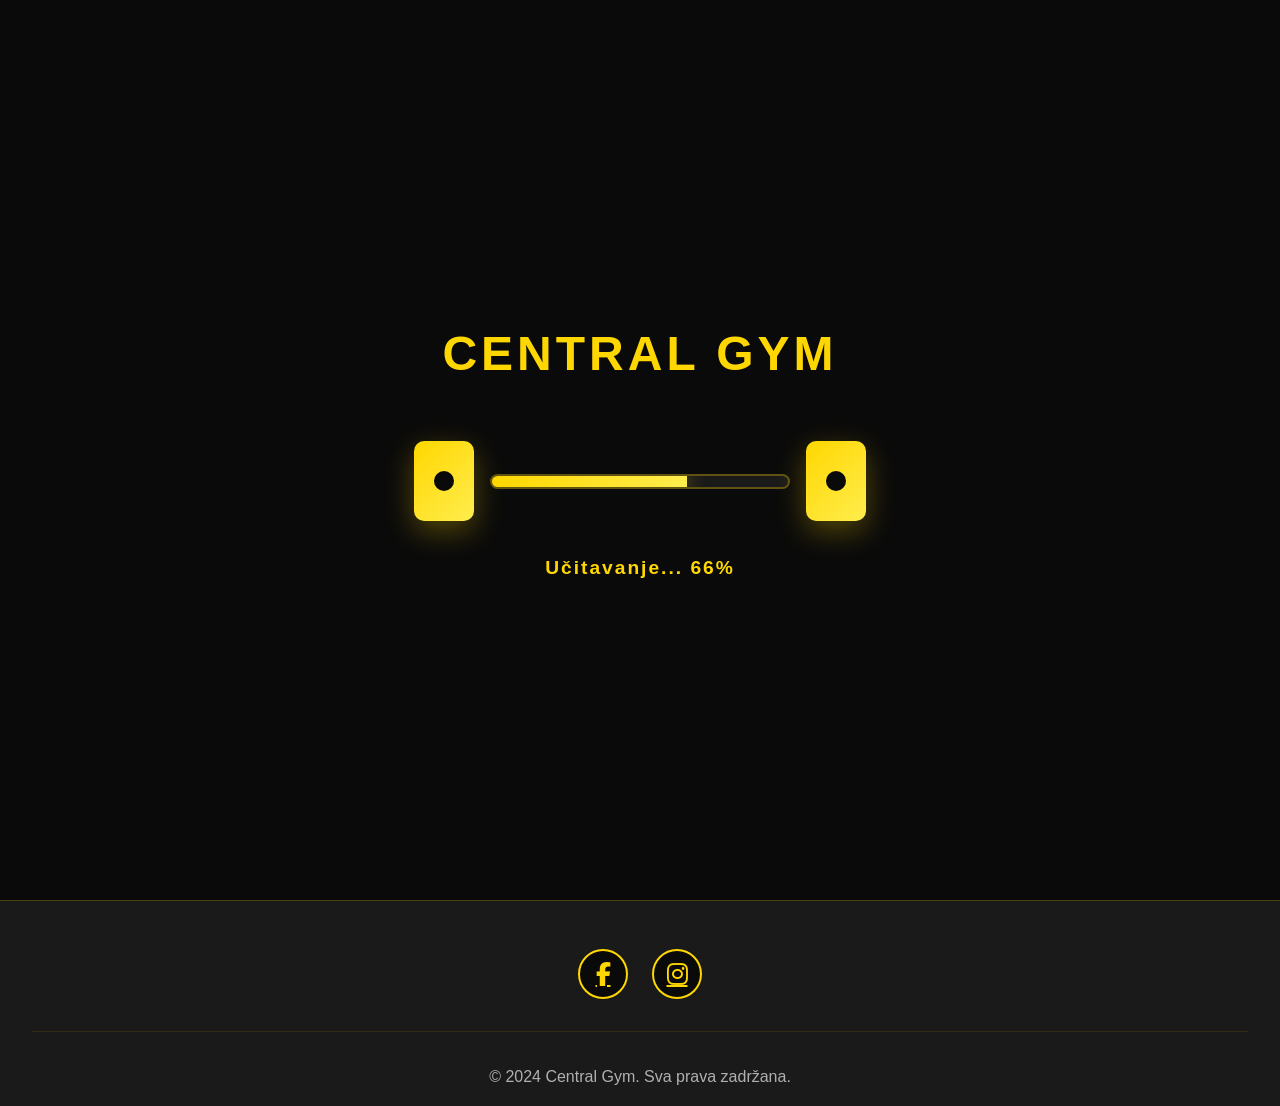
==== commit e4e4150c: "Add gallery carousel, link socials, remove Twitter/YouTube - Replace gallery page with auto-playing " ====
--- a/index.html
+++ b/index.html
@@ -15,7 +15,7 @@
     <link rel="stylesheet" href="css/responsive.css">
 </head>
 <body>
-    <div class="page-bg" style="background-image: url('https://res.cloudinary.com/yourname/image/upload/cntrl1.jpg')"></div>
+    <div class="page-bg" style="background-image: url('https://plain-enam-prod-public.komododecks.com/202604/08/wiwDWj4521MMawVdq98U/image.png')"></div>
     <!-- Loader -->
     <div class="loader-container" id="loader">
         <div class="loader-content">
@@ -109,10 +109,8 @@
     <footer>
         <div class="footer-content">
             <div class="social-links">
-                <a href="#"><i class="fab fa-facebook-f"></i></a>
-                <a href="#"><i class="fab fa-instagram"></i></a>
-                <a href="#"><i class="fab fa-twitter"></i></a>
-                <a href="#"><i class="fab fa-youtube"></i></a>
+                <a href="https://www.facebook.com/p/Central-GYM-61558646281643/" target="_blank" rel="noopener"><i class="fab fa-facebook-f"></i></a>
+                <a href="https://www.instagram.com/centralgym.sm/?hl=en" target="_blank" rel="noopener"><i class="fab fa-instagram"></i></a>
             </div>
             <p class="copyright" data-sr="© 2024 Central Gym. Sva prava zadržana." data-en="© 2024 Central Gym. All rights reserved.">© 2024 Central Gym. Sva prava zadržana.</p>
         </div>
--- a/css/style.css
+++ b/css/style.css
@@ -975,6 +975,124 @@
 
 .gallery-note p {
     color: var(--text-gray);
+}
+
+/* Gallery Carousel */
+.carousel {
+    position: relative;
+    max-width: 1100px;
+    margin: 0 auto 3rem;
+    border-radius: 15px;
+    overflow: hidden;
+    background: var(--card-bg);
+    border: 2px solid rgba(255, 215, 0, 0.2);
+    box-shadow: 0 10px 40px rgba(0, 0, 0, 0.5);
+}
+
+.carousel-track {
+    display: flex;
+    transition: transform 0.7s cubic-bezier(0.4, 0, 0.2, 1);
+    will-change: transform;
+}
+
+.carousel-slide {
+    min-width: 100%;
+    aspect-ratio: 16/9;
+    position: relative;
+}
+
+.carousel-slide img {
+    width: 100%;
+    height: 100%;
+    object-fit: cover;
+    display: block;
+    user-select: none;
+    -webkit-user-drag: none;
+}
+
+.carousel-btn {
+    position: absolute;
+    top: 50%;
+    transform: translateY(-50%);
+    background: rgba(0, 0, 0, 0.55);
+    color: var(--primary-gold);
+    border: 2px solid var(--primary-gold);
+    width: 52px;
+    height: 52px;
+    border-radius: 50%;
+    font-size: 1.4rem;
+    cursor: pointer;
+    z-index: 10;
+    display: flex;
+    align-items: center;
+    justify-content: center;
+    transition: var(--transition);
+    backdrop-filter: blur(4px);
+    -webkit-backdrop-filter: blur(4px);
+}
+
+.carousel-btn:hover {
+    background: var(--primary-gold);
+    color: var(--dark-bg);
+    transform: translateY(-50%) scale(1.08);
+}
+
+.carousel-prev { left: 20px; }
+.carousel-next { right: 20px; }
+
+.carousel-dots {
+    position: absolute;
+    bottom: 20px;
+    left: 50%;
+    transform: translateX(-50%);
+    display: flex;
+    gap: 10px;
+    z-index: 10;
+    padding: 8px 14px;
+    background: rgba(0, 0, 0, 0.45);
+    border-radius: 30px;
+    backdrop-filter: blur(4px);
+    -webkit-backdrop-filter: blur(4px);
+}
+
+.carousel-dot {
+    width: 11px;
+    height: 11px;
+    border-radius: 50%;
+    background: rgba(255, 255, 255, 0.45);
+    border: none;
+    cursor: pointer;
+    transition: var(--transition);
+    padding: 0;
+}
+
+.carousel-dot:hover {
+    background: rgba(255, 215, 0, 0.7);
+}
+
+.carousel-dot.active {
+    background: var(--primary-gold);
+    transform: scale(1.35);
+    box-shadow: 0 0 8px rgba(255, 215, 0, 0.7);
+}
+
+@media (max-width: 768px) {
+    .carousel-btn {
+        width: 42px;
+        height: 42px;
+        font-size: 1.1rem;
+    }
+    .carousel-prev { left: 10px; }
+    .carousel-next { right: 10px; }
+    .carousel-dots {
+        bottom: 12px;
+        gap: 8px;
+        padding: 6px 12px;
+    }
+    .carousel-dot {
+        width: 9px;
+        height: 9px;
+    }
 }
 
 /* Contact Page */
